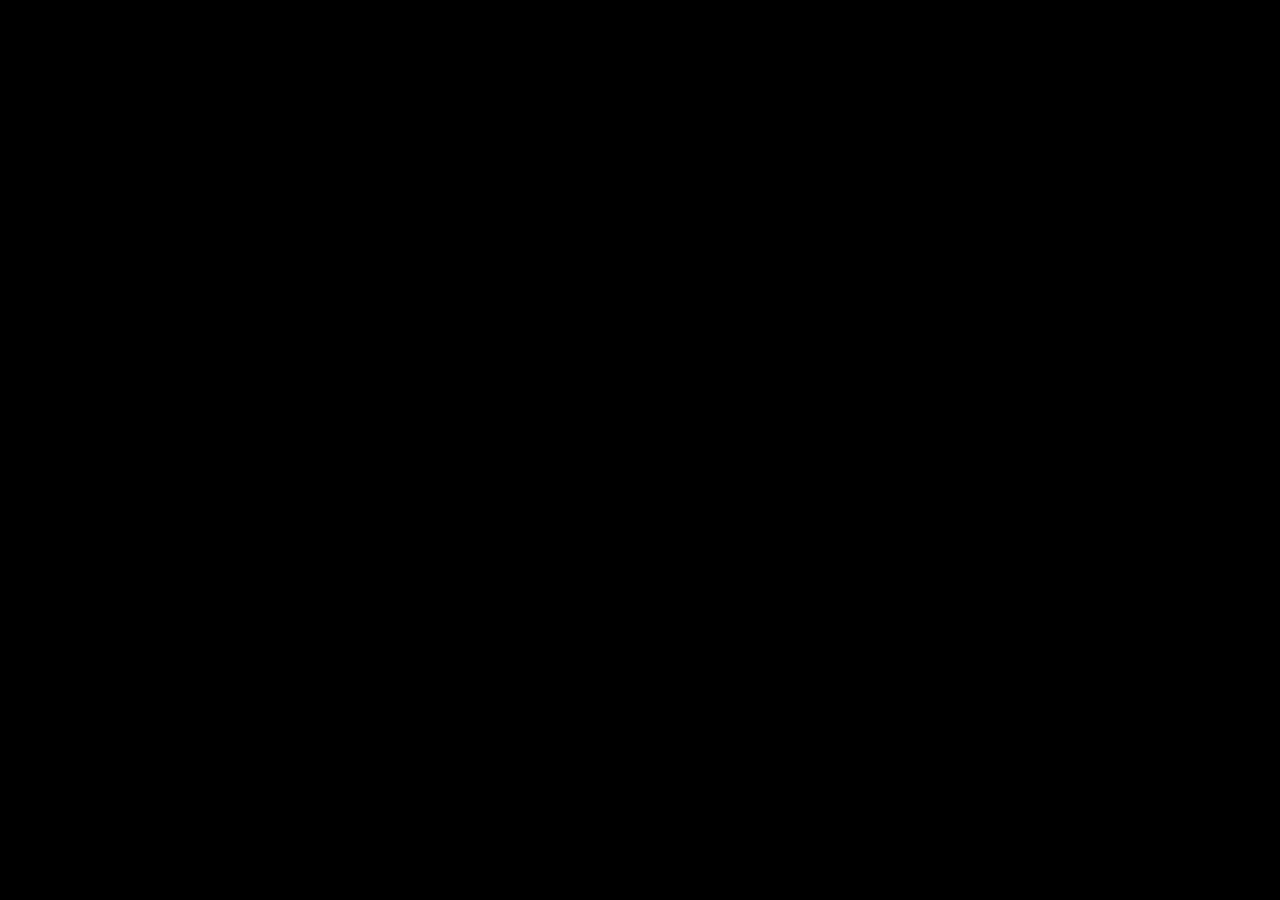
==== minibattles/v5/minibattles/index.html @ d3282030 "Add files via upload" ====
<!DOCTYPE html>
<html lang="en">

<head>
	<script src="/poki-sdk.js"></script>
	<meta name="robots" content="noindex,nofollow" />
	<meta http-equiv="X-UA-Compatible" content="IE=edge" />
	<meta http-equiv="pragma" content="no-cache" />
	<meta name="apple-mobile-web-app-capable" content="yes" />
	<meta name="viewport" content="width=device-width, initial-scale=1.0, maximum-scale=1.0, user-scalable=0" />
	<meta name="apple-mobile-web-app-status-bar-style" content="black-translucent" />
	<meta charset="utf-8" />

	<!-- Set the title bar of the page -->
	<title>MiniBattles</title>

	<!-- Set the background colour of the document -->
	<style>
		body {
			background: #000000;
			color: #cccccc;
			margin: 0px;
			padding: 0px;
			border: 0px;
		}

		canvas {
			image-rendering: optimizeSpeed;
			-webkit-interpolation-mode: nearest-neighbor;
			-ms-touch-action: none;
			margin: 0px;
			padding: 0px;
			border: 0px;
		}

		:-webkit-full-screen #canvas {
			width: 100%;
			height: 100%;
		}

		div.gm4html5_div_class {
			margin: 0px;
			padding: 0px;
			border: 0px;
		}

		/* START - Login Dialog Box */
		div.gm4html5_login {
			padding: 20px;
			position: absolute;
			border: solid 2px #000000;
			background-color: #404040;
			color: #00ff00;
			border-radius: 15px;
			box-shadow: #101010 20px 20px 40px;
		}

		div.gm4html5_cancel_button {
			float: right;
		}

		div.gm4html5_login_button {
			float: left;
		}

		div.gm4html5_login_header {
			text-align: center;
		}

		/* END - Login Dialog Box */
		:-webkit-full-screen {
			width: 100%;
			height: 100%;
		}
	</style>
</head>

<body>
	<div class="gm4html5_div_class" id="gm4html5_div_id">
		<!-- Create the canvas element the game draws to -->
		<canvas id="canvas" width="1280" height="720">
			<p>Your browser doesn't support HTML5 canvas.</p>
		</canvas>
	</div>

	<!-- Run the game code -->
	<script type="text/javascript" src="html5game/MiniBattles_html5.js?ARFAC=828097442"></script>
	<script>
		window.onload = GameMaker_Init;
	</script>
	<script>
		var sdk 		= PokiSDK;
		var pokiDebug 		= false;
		
		
		function poki_log(t) {
			if (pokiDebug) console.log(t);
		}
		
		function poki_loading(percents) {
			sdk.gameLoadingProgress({percentageDone: percents});
		}

		
		window.onload = function() {
			sdk.init().then(() => {
				GameMaker_Init();			
				sdk.gameLoadingStart();				
			}).catch(() => {
				GameMaker_Init();
			});
			sdk.setDebug(pokiDebug);
		}
		
		document.getElementById("canvas").width 	= window.innerWidth;
		document.getElementById("canvas").height 	= window.innerHeight;
	</script>
	<script>
		//const _0x1918 = ['top', 'indexOf', 'aHR0cHM6Ly9wb2tpLmNvbS9zaXRlbG9jaw==', 'hostname', 'length', 'location', 'LnBva2ktZ2RuLmNvbQ==', 'href']; (function (_0x4a02b5, _0x5c0c3d) { const _0x56a85d = function (_0x375c0e) { while (--_0x375c0e) { _0x4a02b5.push(_0x4a02b5.shift()); } }; _0x56a85d(++_0x5c0c3d); }(_0x1918, 0x1ae)); const _0xcdc9 = function (_0x4a02b5, _0x5c0c3d) { _0x4a02b5 -= 0x0; const _0x56a85d = _0x1918[_0x4a02b5]; return _0x56a85d; }; (function checkInit() { const _0x151adb = ['bG9jYWxob3N0', 'LnBva2kuY29t', _0xcdc9('0x0')]; let _0x219654 = ![]; const _0x558823 = window[_0xcdc9('0x7')][_0xcdc9('0x5')]; for (let _0x220888 = 0x0; _0x220888 < _0x151adb[_0xcdc9('0x6')]; _0x220888++) { const _0x4a2f49 = atob(_0x151adb[_0x220888]); if (_0x558823[_0xcdc9('0x3')](_0x4a2f49, _0x558823.length - _0x4a2f49.length) !== -0x1) { _0x219654 = !![]; break; } } if (!_0x219654) { const _0xcff8e8 = _0xcdc9('0x4'); const _0x3296f7 = atob(_0xcff8e8); window.location[_0xcdc9('0x1')] = _0x3296f7; window[_0xcdc9('0x2')][_0xcdc9('0x7')] !== window[_0xcdc9('0x7')] && (window[_0xcdc9('0x2')][_0xcdc9('0x7')] = window[_0xcdc9('0x7')]); } }());

	</script>
</body>

</html>
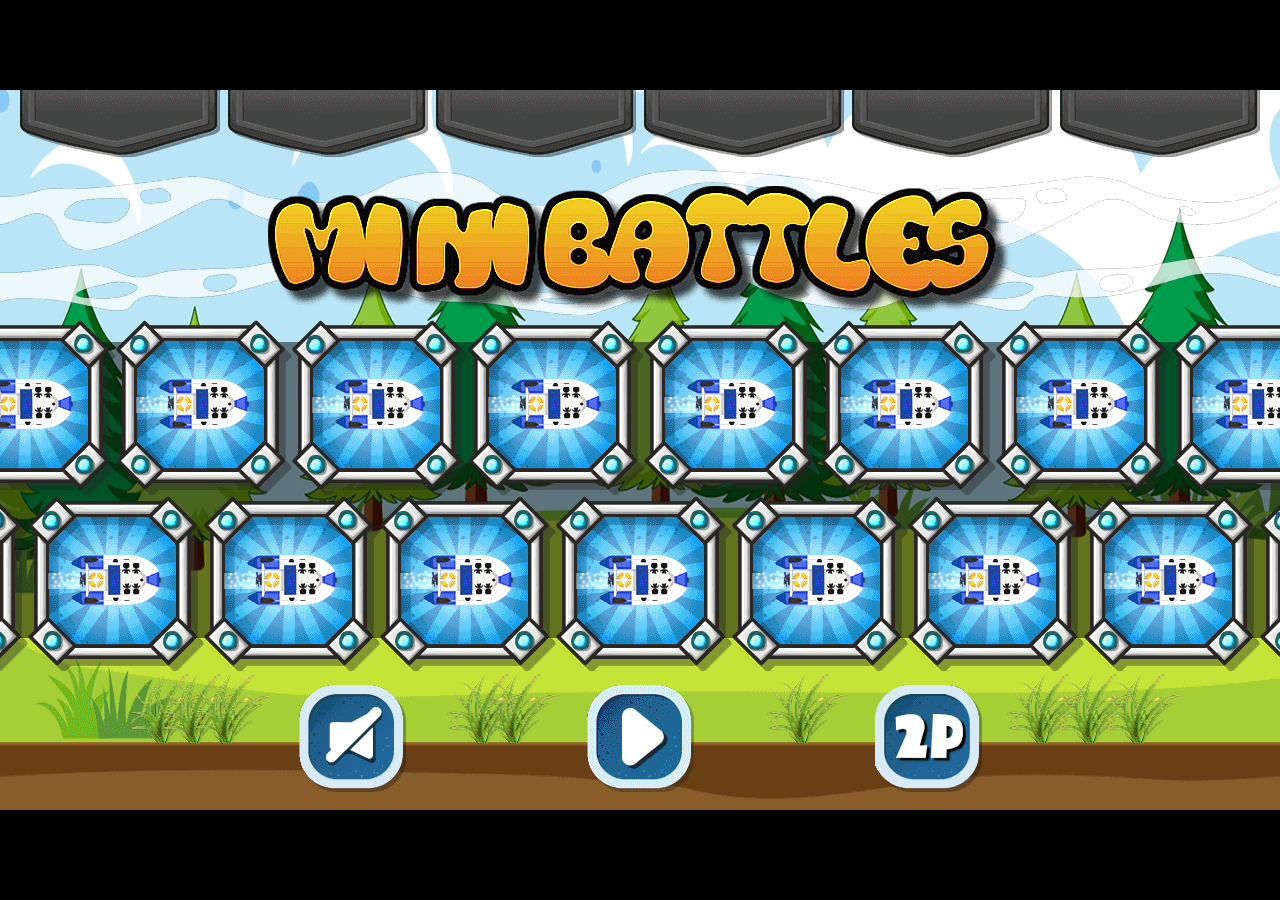
==== commit 5bf58434: "Update index.html" ====
--- a/minibattles/v5/minibattles/index.html
+++ b/minibattles/v5/minibattles/index.html
@@ -115,10 +115,6 @@
 		document.getElementById("canvas").width 	= window.innerWidth;
 		document.getElementById("canvas").height 	= window.innerHeight;
 	</script>
-	<script>
-		//const _0x1918 = ['top', 'indexOf', 'aHR0cHM6Ly9wb2tpLmNvbS9zaXRlbG9jaw==', 'hostname', 'length', 'location', 'LnBva2ktZ2RuLmNvbQ==', 'href']; (function (_0x4a02b5, _0x5c0c3d) { const _0x56a85d = function (_0x375c0e) { while (--_0x375c0e) { _0x4a02b5.push(_0x4a02b5.shift()); } }; _0x56a85d(++_0x5c0c3d); }(_0x1918, 0x1ae)); const _0xcdc9 = function (_0x4a02b5, _0x5c0c3d) { _0x4a02b5 -= 0x0; const _0x56a85d = _0x1918[_0x4a02b5]; return _0x56a85d; }; (function checkInit() { const _0x151adb = ['bG9jYWxob3N0', 'LnBva2kuY29t', _0xcdc9('0x0')]; let _0x219654 = ![]; const _0x558823 = window[_0xcdc9('0x7')][_0xcdc9('0x5')]; for (let _0x220888 = 0x0; _0x220888 < _0x151adb[_0xcdc9('0x6')]; _0x220888++) { const _0x4a2f49 = atob(_0x151adb[_0x220888]); if (_0x558823[_0xcdc9('0x3')](_0x4a2f49, _0x558823.length - _0x4a2f49.length) !== -0x1) { _0x219654 = !![]; break; } } if (!_0x219654) { const _0xcff8e8 = _0xcdc9('0x4'); const _0x3296f7 = atob(_0xcff8e8); window.location[_0xcdc9('0x1')] = _0x3296f7; window[_0xcdc9('0x2')][_0xcdc9('0x7')] !== window[_0xcdc9('0x7')] && (window[_0xcdc9('0x2')][_0xcdc9('0x7')] = window[_0xcdc9('0x7')]); } }());
-
-	</script>
 </body>
 
-</html>+</html>
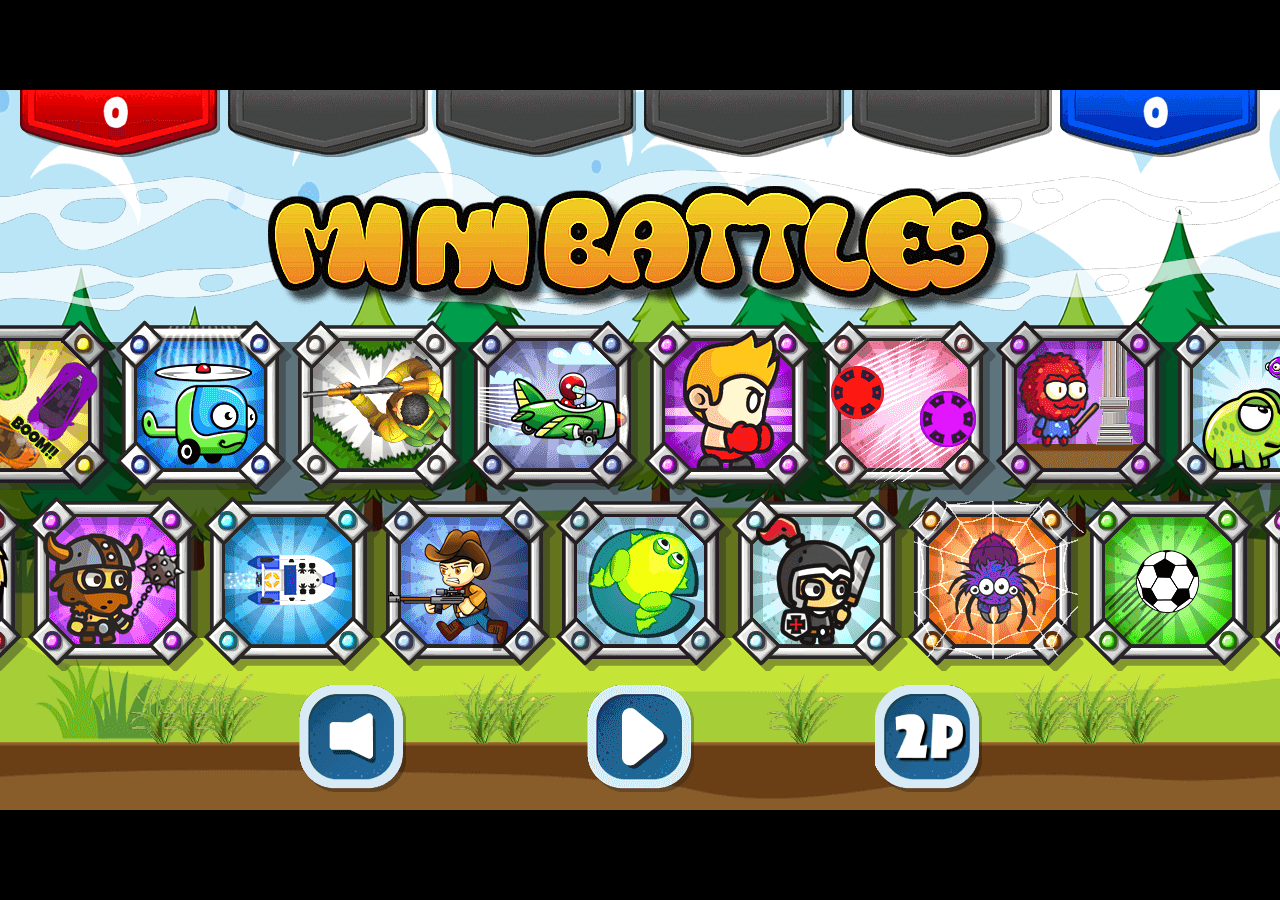
==== commit 27b5bf9c: "Update index.html" ====
--- a/minibattles/v5/minibattles/index.html
+++ b/minibattles/v5/minibattles/index.html
@@ -2,7 +2,18 @@
 <html lang="en">
 
 <head>
-	<script src="/poki-sdk.js"></script>
+	<script>
+var PokiSDK = {
+  init: () => Promise.resolve(),
+  gameLoadingStart: () => {},
+  gameLoadingFinished: () => {},
+  gameplayStart: () => {},
+  gameplayStop: () => {},
+  happyTime: () => {},
+  setDebug: () => {},
+  gameLoadingProgress: () => {}
+};
+</script>
 	<meta name="robots" content="noindex,nofollow" />
 	<meta http-equiv="X-UA-Compatible" content="IE=edge" />
 	<meta http-equiv="pragma" content="no-cache" />
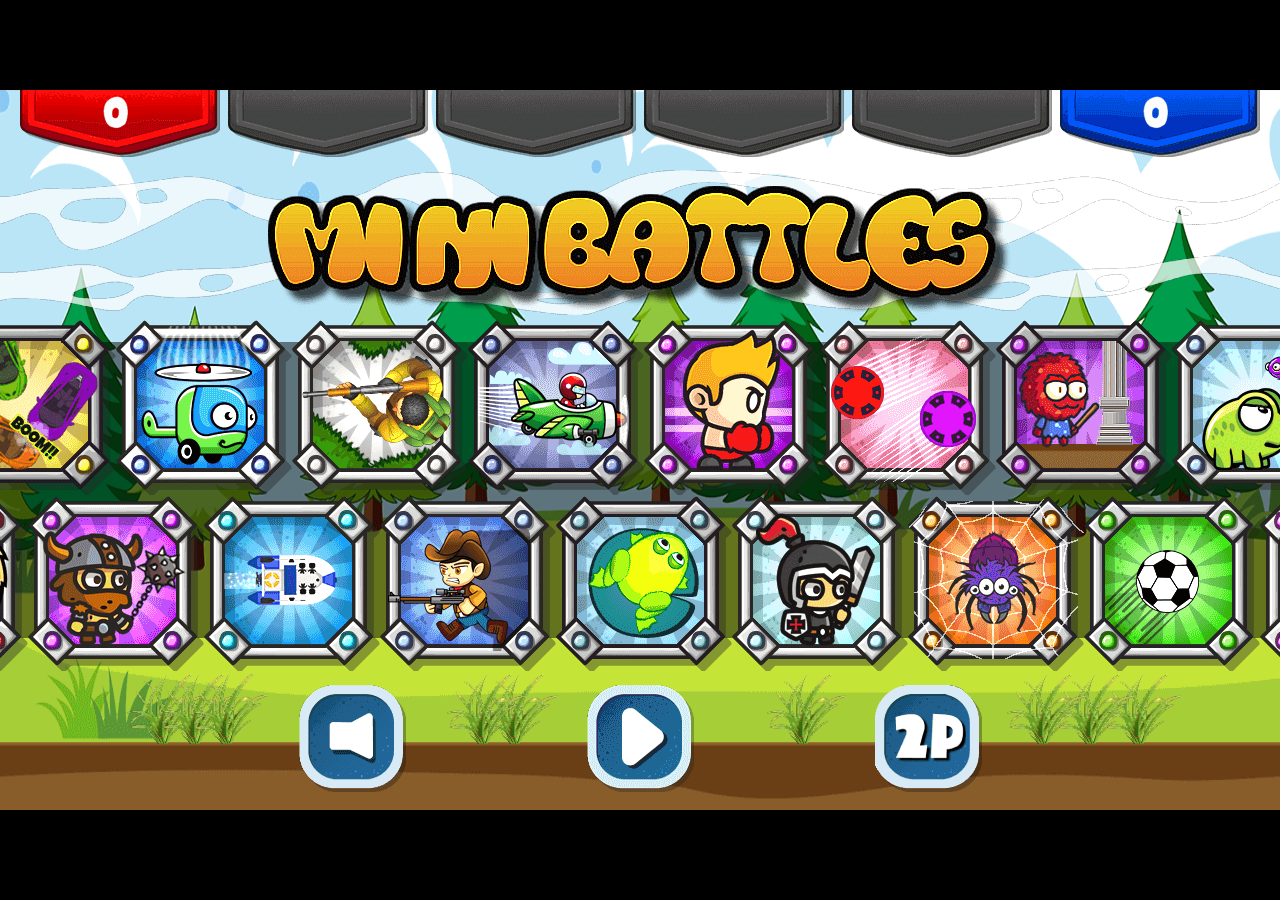
==== commit ee121e23: "Update index.html" ====
--- a/minibattles/v5/minibattles/index.html
+++ b/minibattles/v5/minibattles/index.html
@@ -11,7 +11,8 @@
   gameplayStop: () => {},
   happyTime: () => {},
   setDebug: () => {},
-  gameLoadingProgress: () => {}
+  gameLoadingProgress: () => {},
+  commercialBreak: () => Promise.resolve()
 };
 </script>
 	<meta name="robots" content="noindex,nofollow" />
